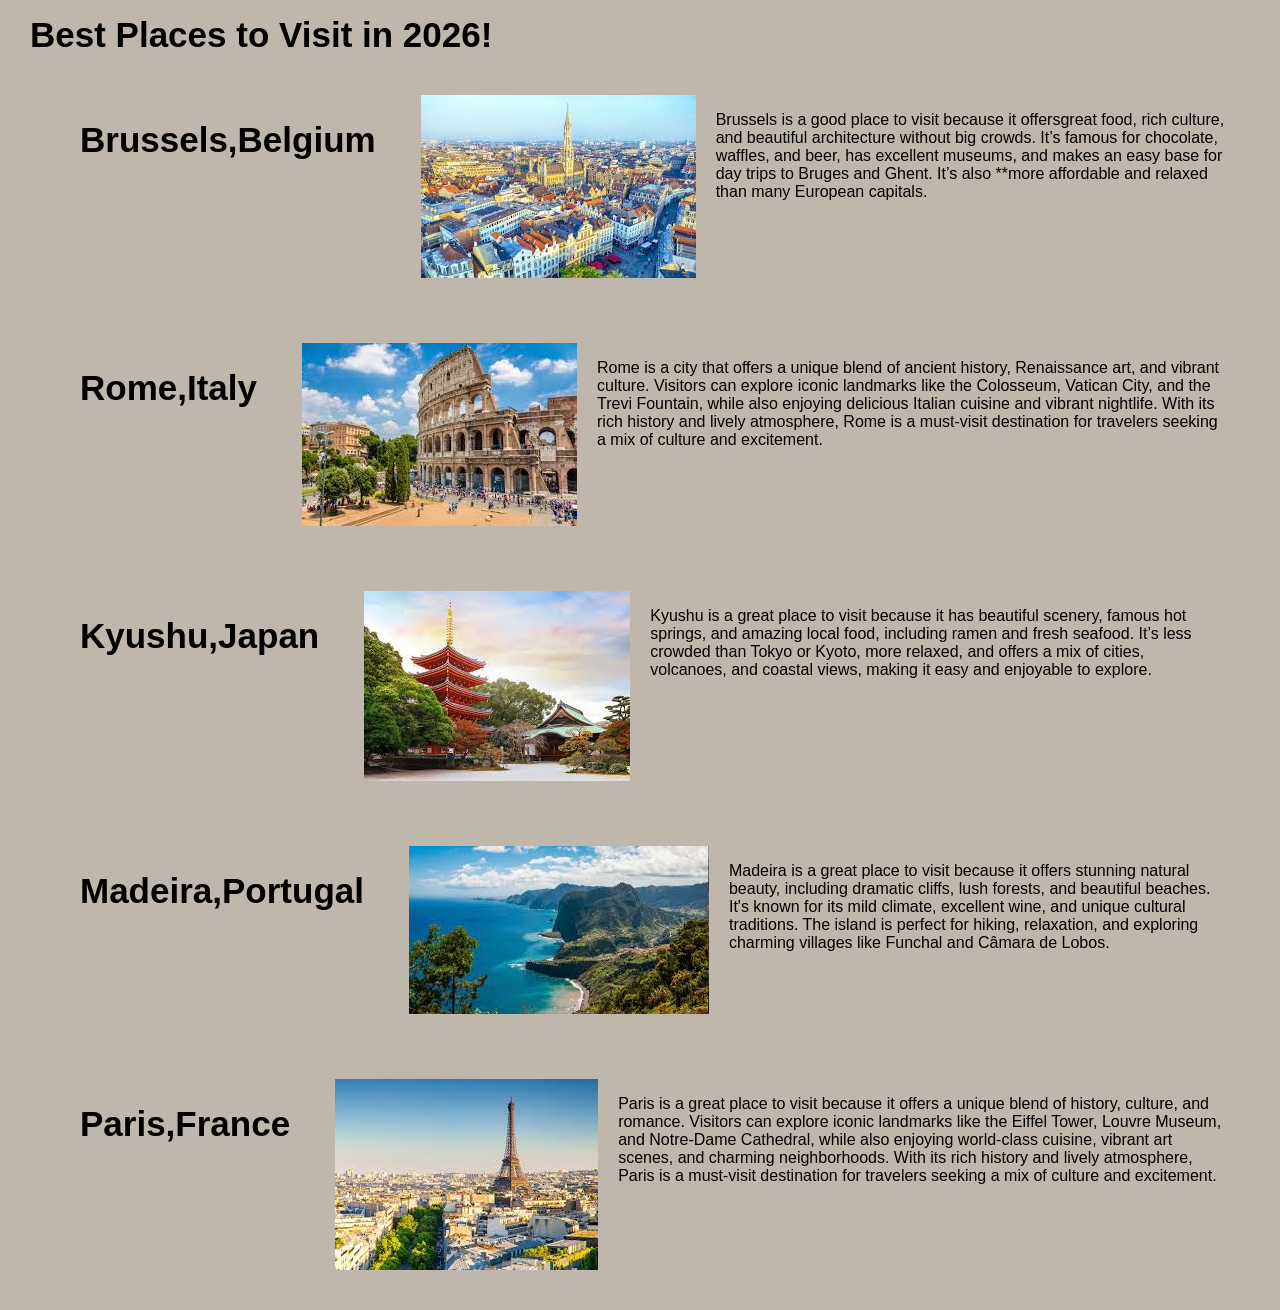
==== personal project/index.html @ 7de1d5fb "personal project" ====
<!DOCTYPE html>
<html lang="en">
<head>
    <meta charset="UTF-8">
    <meta name="viewport" content="width=device-width, initial-scale=1.0">
    <title>Document</title>
    <link rel="stylesheet" href="style.css">
</head>
<body>
           <section class="cover">
        <h1>Best Places to Visit in 2026!</h1>
  </section>
    <header class="header">
        <nav class="wow">
            <ul>
             <li><h1>Brussels,Belgium</h1></li>
             <img src="photos/download.jfif"alt="Belgium">
             <p>Brussels is a good place to visit because it offersgreat food, rich culture, and beautiful architecture without big crowds. It’s famous for chocolate, waffles, and beer, has excellent museums, and makes an easy base for day trips to Bruges and Ghent. It’s also **more affordable and relaxed than many European capitals.</p>
            </ul>
            <ul>
                <li><h1>Rome,Italy</h1></li>
                <img src="photos/rome.jfif" alt="rome">
                <p>Rome is a city that offers a unique blend of ancient history, Renaissance art, and vibrant culture. Visitors can explore iconic landmarks like the Colosseum, Vatican City, and the Trevi Fountain, while also enjoying delicious Italian cuisine and vibrant nightlife. With its rich history and lively atmosphere, Rome is a must-visit destination for travelers seeking a mix of culture and excitement.</p>
        </ul>
        <ul>
            <li><h1> Kyushu,Japan</h1></li>
            <img src="photos/images.jfif" alt="kyushu">
            <p>Kyushu is a great place to visit because it has beautiful scenery, famous hot springs, and amazing local food, including ramen and fresh seafood. It’s less crowded than Tokyo or Kyoto, more relaxed, and offers a mix of cities, volcanoes, and coastal views, making it easy and enjoyable to explore.

</p>
        </ul>
<ul>
    <li><h1>Madeira,Portugal</h1></li>
    <img src="photos/download (1).jfif" alt="Madeira">
    <p>Madeira is a great place to visit because it offers stunning natural beauty, including dramatic cliffs, lush forests, and beautiful beaches. It's known for its mild climate, excellent wine, and unique cultural traditions. The island is perfect for hiking, relaxation, and exploring charming villages like Funchal and Câmara de Lobos.</p>
</ul>
<ul>
<li><h1>Paris,France</h1></li>
<img src="photos/paris.jfif" alt="paris">
<p>Paris is a great place to visit because it offers a unique blend of history, culture, and romance. Visitors can explore iconic landmarks like the Eiffel Tower, Louvre Museum, and Notre-Dame Cathedral, while also enjoying world-class cuisine, vibrant art scenes, and charming neighborhoods. With its rich history and lively atmosphere, Paris is a must-visit destination for travelers seeking a mix of culture and excitement.</p>
</ul>
        </nav>
 
</body>
</html>
---- personal project/style.css ----
body {
    margin: 15px;
 font-family: Arial, "Helvetica Neue", Helvetica, sans-serif;
 background-color: rgb(192, 183, 172);
}

.navbar {
    display: flex;
    justify-content: space-between;
    align-items: center;
    background-color: rgb(192, 183, 172);
    padding: 10px;
}
.wow ul {
    display: flex;
    gap: 20px;
    list-style-type: none;
    margin: 15px;
    padding: 25px;
    font-family: Arial, Helvetica, sans-serif;
    overflow: hidden; }

.wow ul li  { 
 display: inline-block;
 text-decoration: none;
 font-size: 18px;
 font-family: Arial, "Helvetica Neue", Helvetica, sans-serif;
 background-color: rgb(192, 183, 172);
 padding: 10px;

}


    h1 {
        font-size: 35px;
        font-family: Arial, "Helvetica Neue", Helvetica, sans-serif;
       color: black;
       margin: 15px;
    }
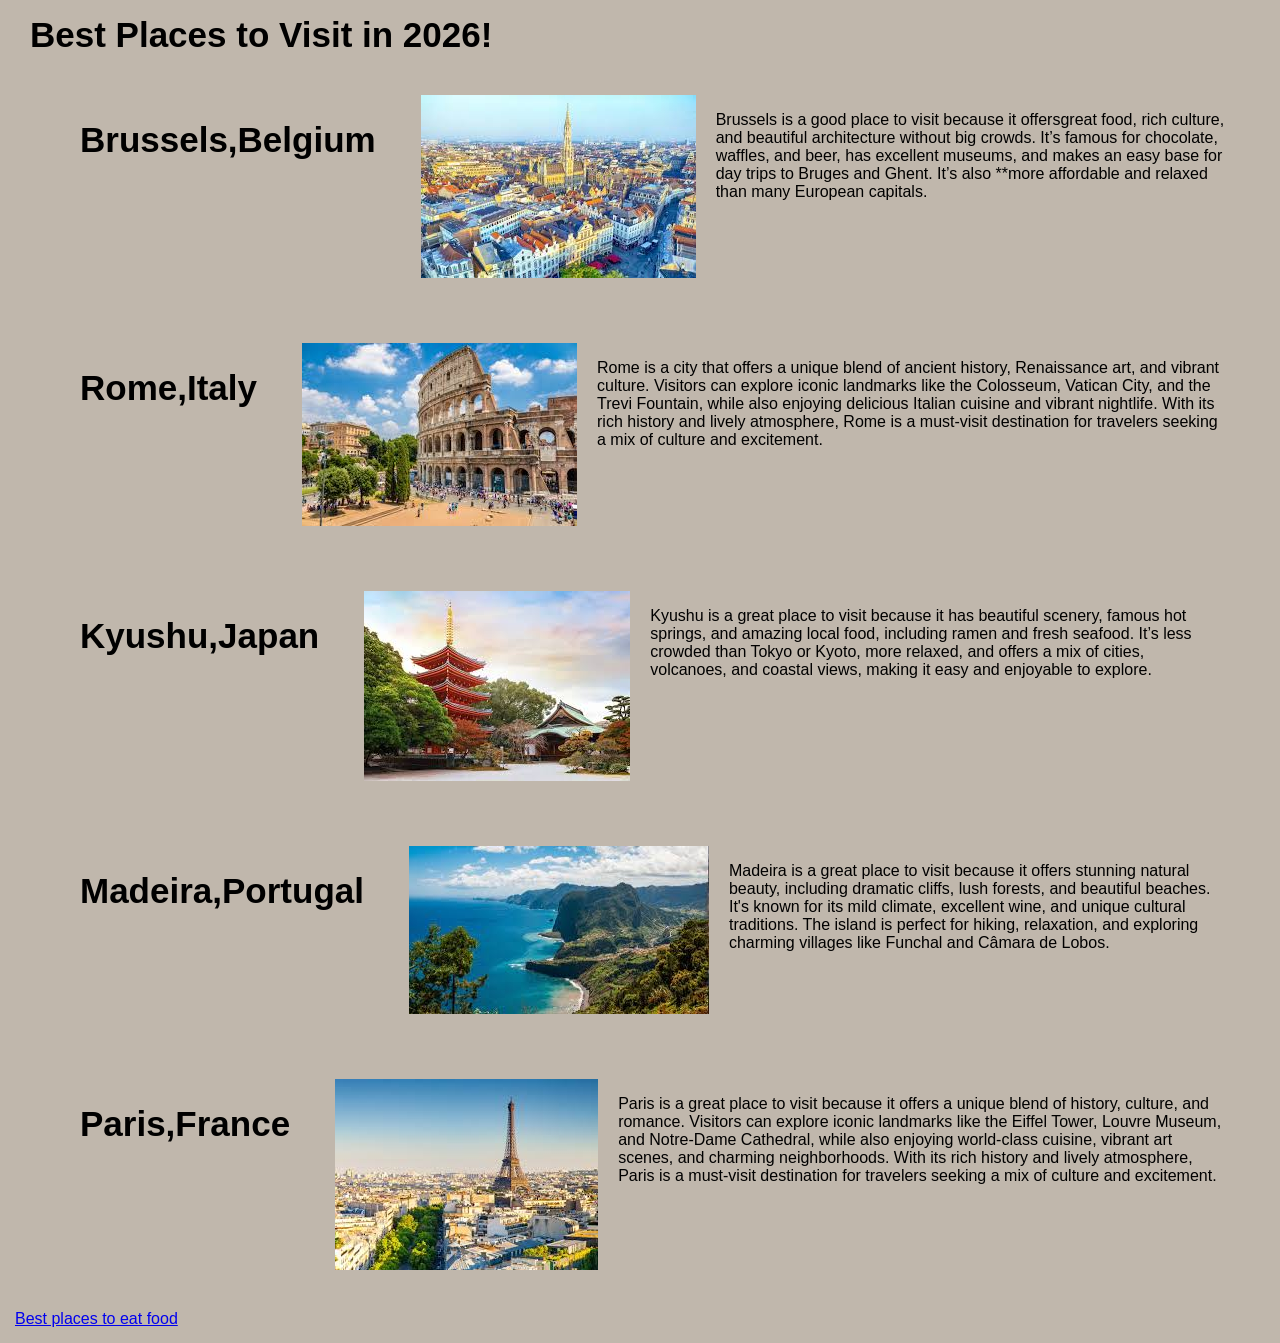
==== commit 23d9211c: "personal project" ====
--- a/personal project/index.html
+++ b/personal project/index.html
@@ -40,6 +40,8 @@
 <p>Paris is a great place to visit because it offers a unique blend of history, culture, and romance. Visitors can explore iconic landmarks like the Eiffel Tower, Louvre Museum, and Notre-Dame Cathedral, while also enjoying world-class cuisine, vibrant art scenes, and charming neighborhoods. With its rich history and lively atmosphere, Paris is a must-visit destination for travelers seeking a mix of culture and excitement.</p>
 </ul>
         </nav>
- 
+ <nav class="foodd">
+    <a href="food.html">Best places to eat food</a>
+ </nav>
 </body>
 </html>
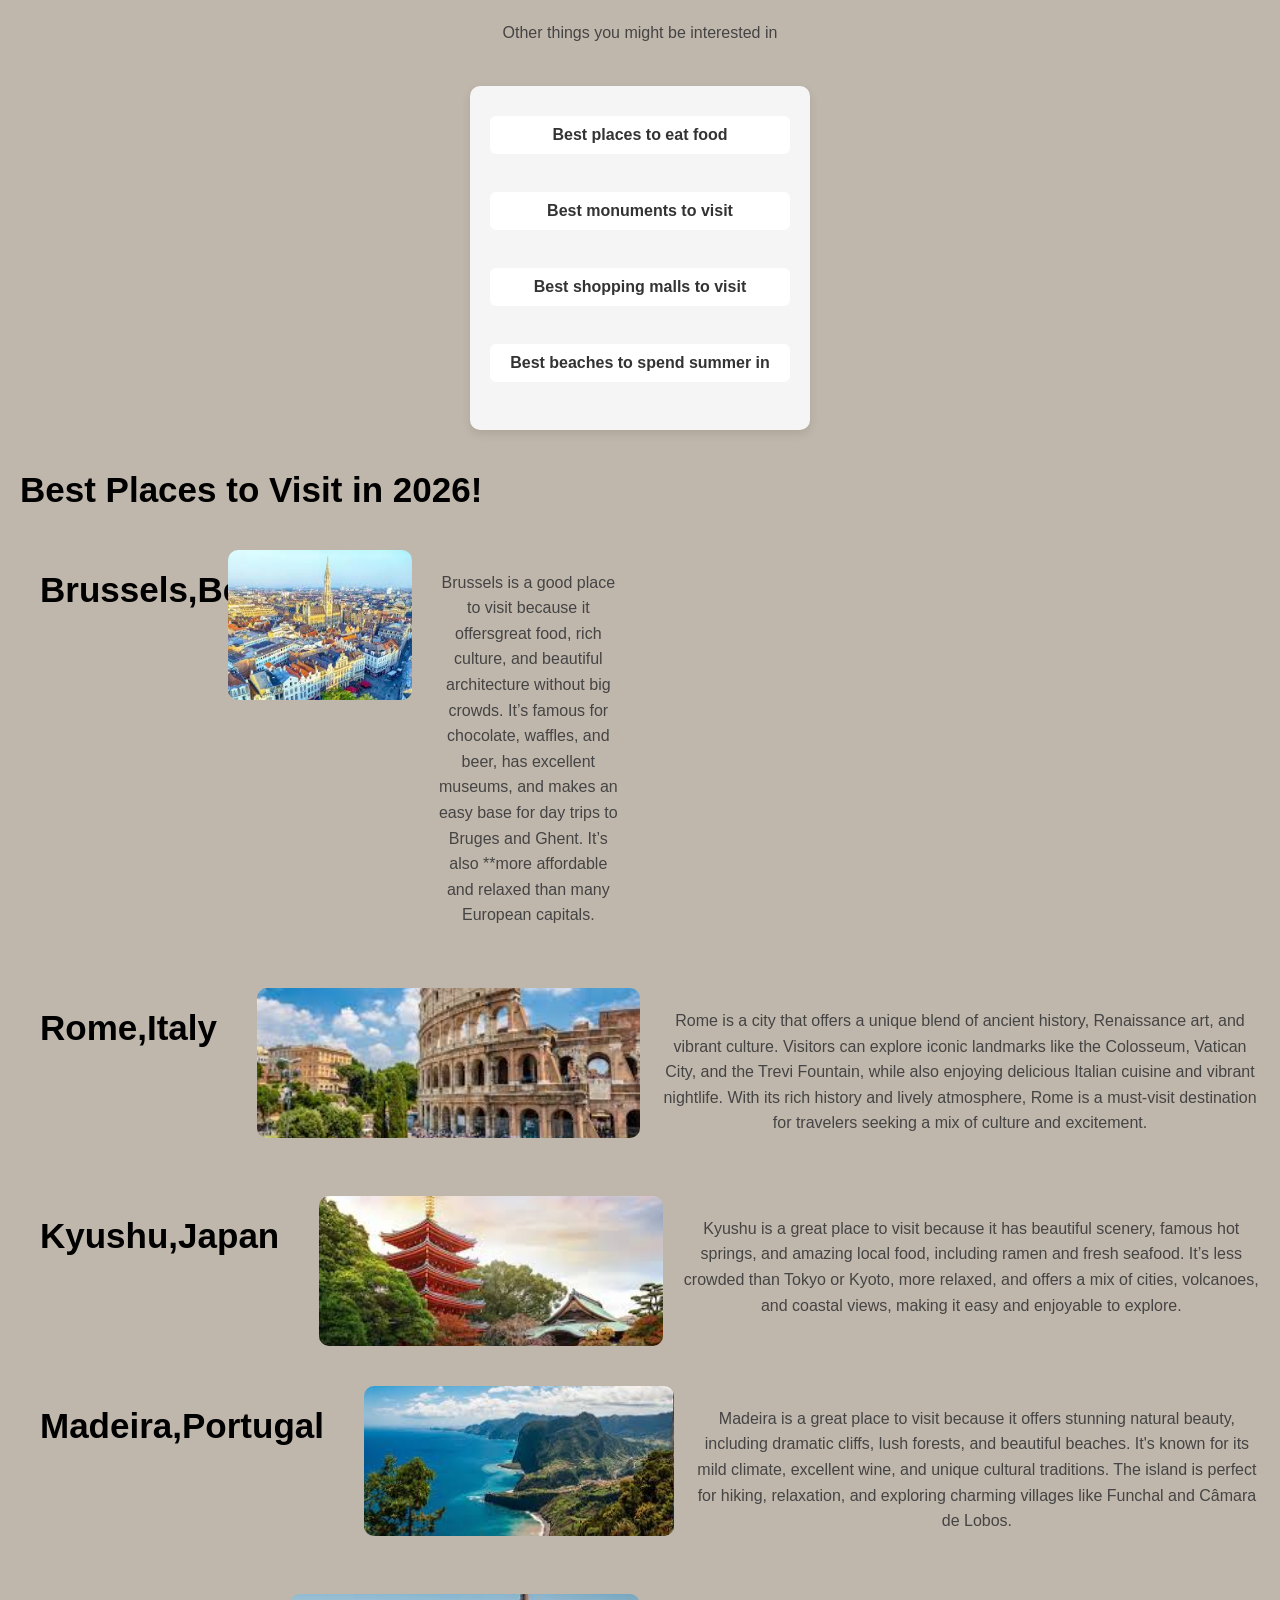
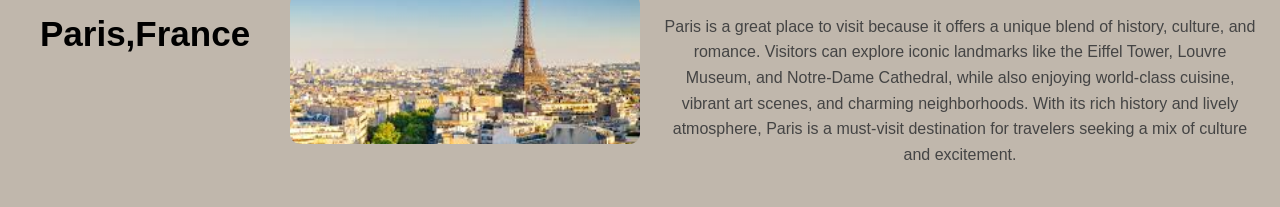
==== commit b43bc6c3: "personal project" ====
--- a/personal project/index.html
+++ b/personal project/index.html
@@ -7,41 +7,59 @@
     <link rel="stylesheet" href="style.css">
 </head>
 <body>
+    <nav class="More things">
+        <p>Other things you might be interested in</p>
+    </nav>
+     <div class="foodd">
+    <a href="food.html">Best places to eat food</a> <br>
+    <a href="monuments.html">Best monuments to visit</a> <br>
+    <a href="shopping.html">Best shopping malls to visit</a> <br>
+    <a href="beaches.html">Best beaches to spend summer in</a> <br>
+     </div>
            <section class="cover">
         <h1>Best Places to Visit in 2026!</h1>
   </section>
     <header class="header">
         <nav class="wow">
             <ul>
+                <div class="ft1">
              <li><h1>Brussels,Belgium</h1></li>
              <img src="photos/download.jfif"alt="Belgium">
              <p>Brussels is a good place to visit because it offersgreat food, rich culture, and beautiful architecture without big crowds. It’s famous for chocolate, waffles, and beer, has excellent museums, and makes an easy base for day trips to Bruges and Ghent. It’s also **more affordable and relaxed than many European capitals.</p>
             </ul>
+            </div>
+            <div class="ft2">
             <ul>
+
                 <li><h1>Rome,Italy</h1></li>
                 <img src="photos/rome.jfif" alt="rome">
                 <p>Rome is a city that offers a unique blend of ancient history, Renaissance art, and vibrant culture. Visitors can explore iconic landmarks like the Colosseum, Vatican City, and the Trevi Fountain, while also enjoying delicious Italian cuisine and vibrant nightlife. With its rich history and lively atmosphere, Rome is a must-visit destination for travelers seeking a mix of culture and excitement.</p>
         </ul>
+        </div>
+        <div class="ft3">
         <ul>
+
             <li><h1> Kyushu,Japan</h1></li>
             <img src="photos/images.jfif" alt="kyushu">
             <p>Kyushu is a great place to visit because it has beautiful scenery, famous hot springs, and amazing local food, including ramen and fresh seafood. It’s less crowded than Tokyo or Kyoto, more relaxed, and offers a mix of cities, volcanoes, and coastal views, making it easy and enjoyable to explore.
 
 </p>
         </ul>
+        </div>
+        <div class="ft4">
 <ul>
     <li><h1>Madeira,Portugal</h1></li>
     <img src="photos/download (1).jfif" alt="Madeira">
     <p>Madeira is a great place to visit because it offers stunning natural beauty, including dramatic cliffs, lush forests, and beautiful beaches. It's known for its mild climate, excellent wine, and unique cultural traditions. The island is perfect for hiking, relaxation, and exploring charming villages like Funchal and Câmara de Lobos.</p>
 </ul>
+</div>
+<div class="ft5">
 <ul>
 <li><h1>Paris,France</h1></li>
 <img src="photos/paris.jfif" alt="paris">
 <p>Paris is a great place to visit because it offers a unique blend of history, culture, and romance. Visitors can explore iconic landmarks like the Eiffel Tower, Louvre Museum, and Notre-Dame Cathedral, while also enjoying world-class cuisine, vibrant art scenes, and charming neighborhoods. With its rich history and lively atmosphere, Paris is a must-visit destination for travelers seeking a mix of culture and excitement.</p>
 </ul>
+</div>
         </nav>
- <nav class="foodd">
-    <a href="food.html">Best places to eat food</a>
- </nav>
 </body>
 </html>
--- a/personal project/style.css
+++ b/personal project/style.css
@@ -1,41 +1,156 @@
+
 body {
-    margin: 15px;
- font-family: Arial, "Helvetica Neue", Helvetica, sans-serif;
- background-color: rgb(192, 183, 172);
+    margin: 0;
+    padding: 0;
+    font-family: Arial, "Helvetica Neue", Helvetica, sans-serif;
+    background-color: rgb(192, 183, 172);
 }
+
 
 .navbar {
     display: flex;
     justify-content: space-between;
     align-items: center;
-    background-color: rgb(192, 183, 172);
-    padding: 10px;
+    padding: 15px 30px;
 }
+
+
 .wow ul {
     display: flex;
     gap: 20px;
-    list-style-type: none;
-    margin: 15px;
-    padding: 25px;
-    font-family: Arial, Helvetica, sans-serif;
-    overflow: hidden; }
+    list-style: none;
+    margin: 0;
+    padding: 0;
+}
 
-.wow ul li  { 
- display: inline-block;
- text-decoration: none;
- font-size: 18px;
- font-family: Arial, "Helvetica Neue", Helvetica, sans-serif;
- background-color: rgb(192, 183, 172);
- padding: 10px;
+.wow ul li {
+    font-size: 18px;
+}
 
+.wow ul li a {
+    text-decoration: none;
+    color: black;
+    padding: 8px 12px;
+    transition: 0.3s ease;
+}
+
+.wow ul li a:hover {
+    background-color: rgba(0, 0, 0, 0.1);
+    border-radius: 5px;
+}
+
+h1 {
+    font-size: 35px;
+    color: black;
+    margin: 20px;
+}
+
+   .foodd {
+  background-color: #f5f5f5;
+  padding: 20px;
+  width: 300px;
+  margin: 40px auto;
+  border-radius: 10px;
+  box-shadow: 0 4px 10px rgba(0,0,0,0.1);
+  text-align: center;
+}
+
+.foodd a {
+  display: block;
+  text-decoration: none;
+  color: #333;
+  background-color: #ffffff;
+  padding: 10px;
+  margin: 10px 0;
+  border-radius: 6px;
+  transition: 0.3s;
+  font-weight: bold;
+}
+
+.foodd a:hover {
+  background-color: #4CAF50;
+  color: white;
+  transform: scale(1.05);
+}
+    
+.ft1 {
+  display: grid;
+  grid-template-columns: repeat(auto-fit, minmax(150px, 1fr));
+  gap: 25px; /* more space between items */
+  padding: 20px;
+}
+
+.ft1 img {
+  width: 100%;
+  height: 150px;
+  object-fit: cover;
+  border-radius: 10px;
 }
 
 
-    h1 {
-        font-size: 35px;
-        font-family: Arial, "Helvetica Neue", Helvetica, sans-serif;
-       color: black;
-       margin: 15px;
-    }
+.ft2 {
+  display: grid;
+  grid-template-columns: repeat(auto-fit, minmax(150px, 1fr));
+  gap: 25px; /* more space between items */
+  padding: 20px;
+}
 
-    
+.ft2 img {
+  width: 100%;
+  height: 150px;
+  object-fit: cover;
+  border-radius: 10px;
+}
+
+.ft3 {
+  display: grid;
+  grid-template-columns: repeat(auto-fit, minmax(150px, 1fr));
+  gap: 25px; /* more space between items */
+  padding: 20px;
+}
+
+.ft3 img {
+  width: 100%;
+  height: 150px;
+  object-fit: cover;
+  border-radius: 10px;
+}
+
+.ft4 {
+  display: grid;
+  grid-template-columns: repeat(auto-fit, minmax(150px, 1fr));
+  gap: 25px; /* more space between items */
+  padding: 20px;
+}
+
+.ft4 img {
+  width: 100%;
+  height: 150px;
+  object-fit: cover;
+  border-radius: 10px;
+}
+
+.ft5 {
+  display: grid;
+  grid-template-columns: repeat(auto-fit, minmax(150px, 1fr));
+  gap: 25px; /* more space between items */
+  padding: 20px;
+}
+
+.ft5 img {
+  width: 100%;
+  height: 150px;
+  object-fit: cover;
+  border-radius: 10px;
+}
+
+p {
+  font-family: 'Segoe UI', Arial, sans-serif;
+  font-size: 16px;
+  line-height: 1.6;
+  color: #444;
+  max-width: 600px;
+  margin: 20px auto;
+  text-align: center;
+}
+
